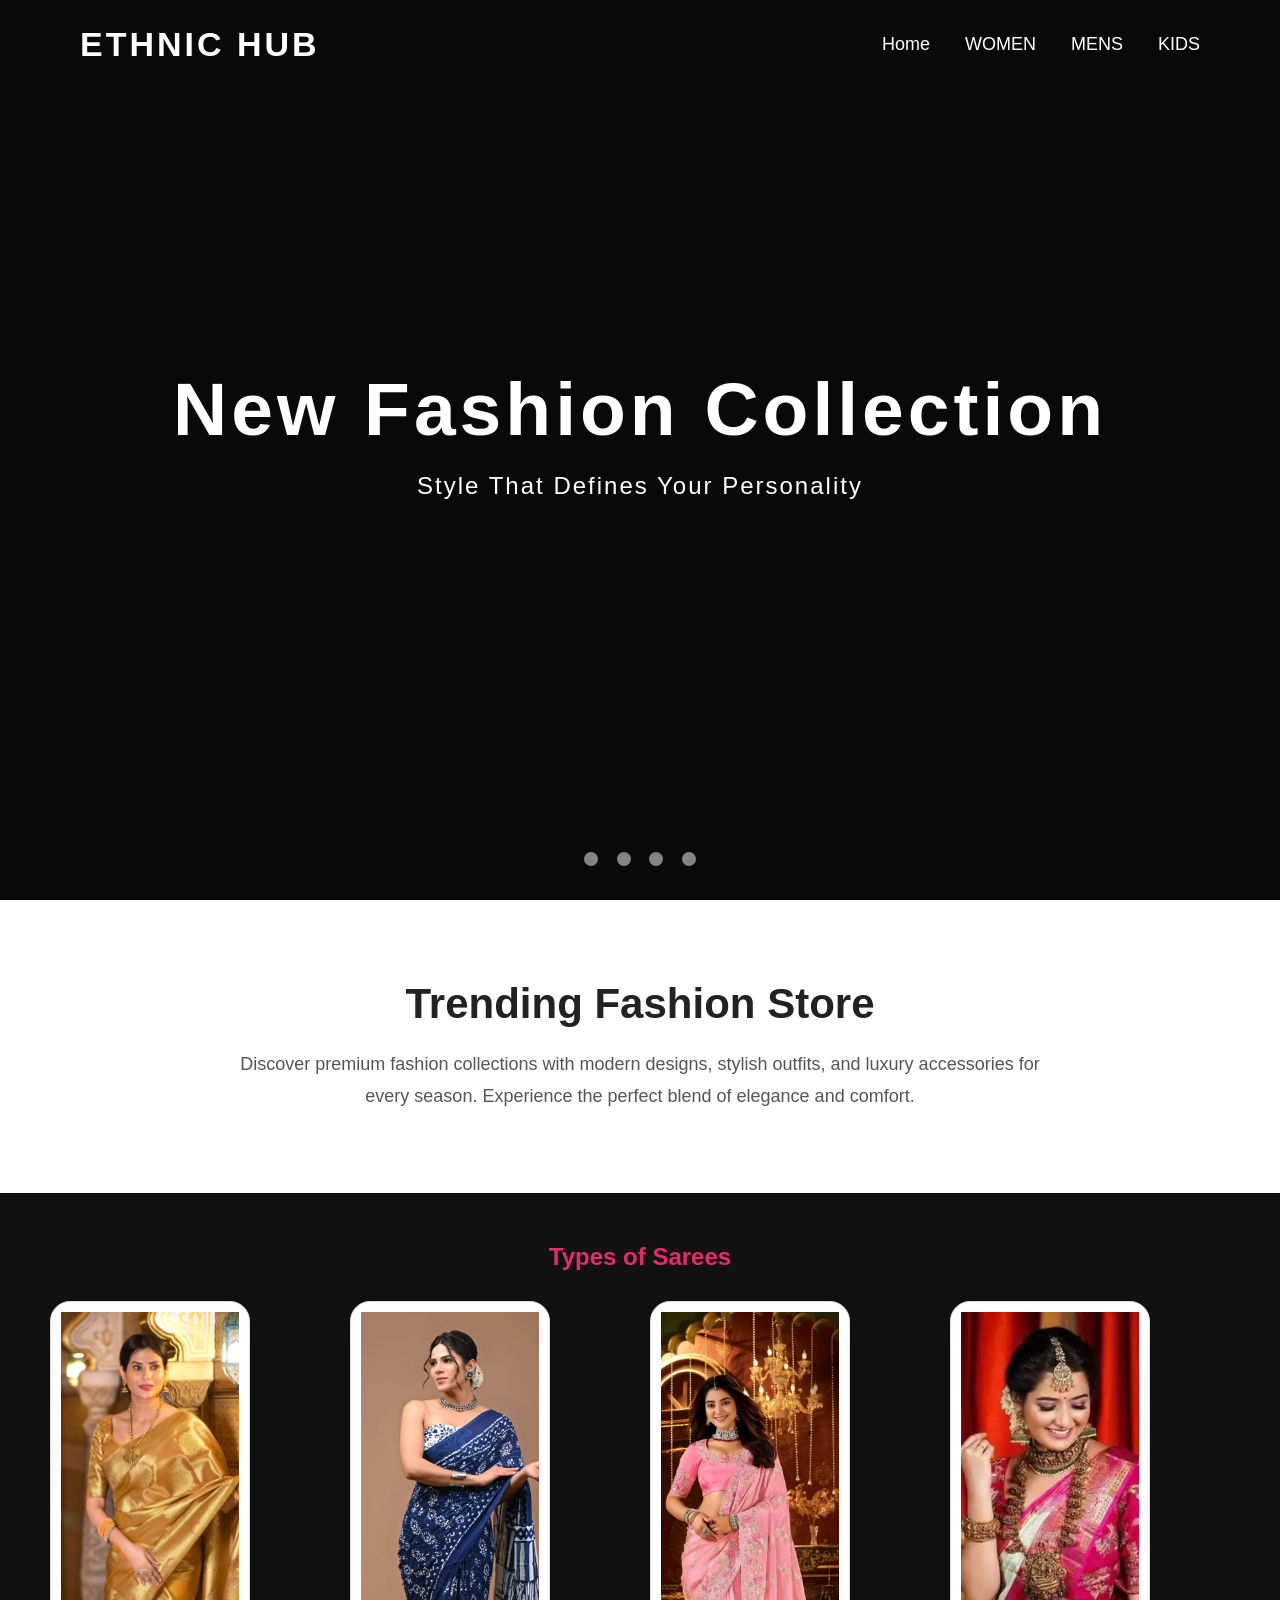
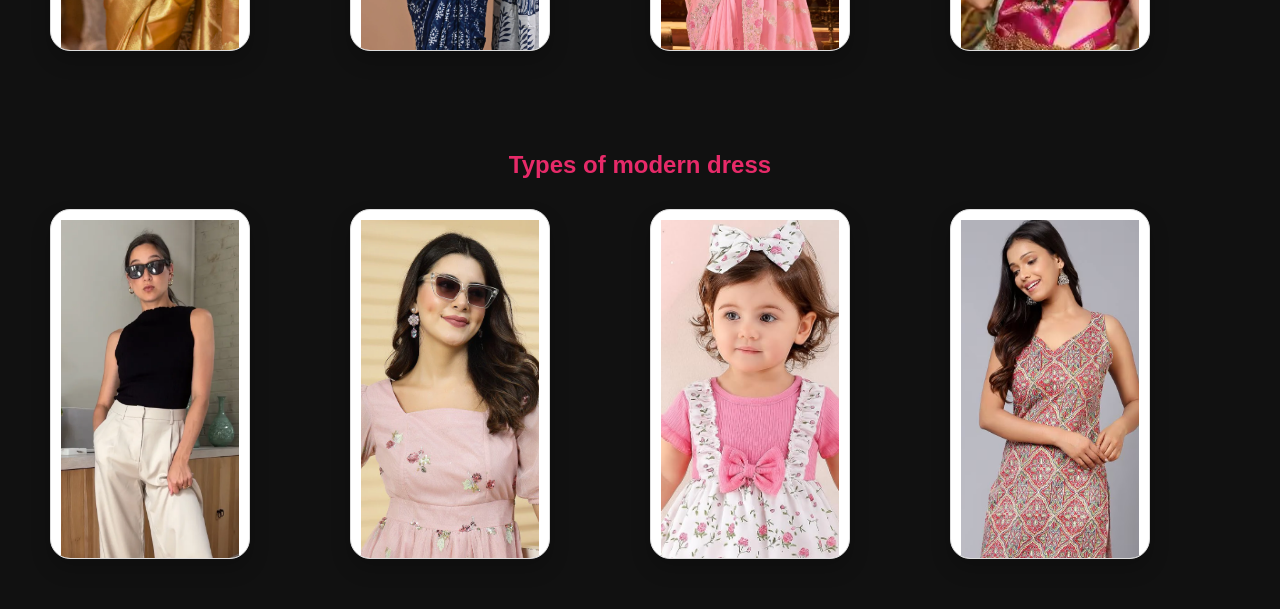
==== index.html @ f882a58b "Add files via upload" ====
<!DOCTYPE html>
<html lang="en">
<head>
<meta charset="UTF-8">
<meta name="viewport" content="width=device-width, initial-scale=1.0">
<title>Saree Store</title>
<link rel="stylesheet" href="project.css">



<style>

*{
    margin:0;
    padding:0;
    box-sizing:border-box;
    font-family:Arial, sans-serif;
}

body{
    background:#111;
}

/* =========================
   HEADER SLIDESHOW
========================= */

header{
    position:relative;
    width:100%;
    height:100vh;
    overflow:hidden;
}

/* SLIDES */

.slide{
    position:absolute;
    width:100%;
    height:100%;
    background-size:cover;
    background-position:center;
    opacity:0;
    animation:slider 20s infinite;
}

/* FASHION IMAGES */

.slide1{
    background-image:url('https://images.unsplash.com/photo-1441986300917-64674bd600d8?q=80&w=1600&auto=format&fit=crop');
    animation-delay:0s;
}

.slide2{
    background-image:url('https://images.unsplash.com/photo-1483985988355-763728e1935b?q=80&w=1600&auto=format&fit=crop');
    animation-delay:5s;
}

.slide3{
    background-image:url('https://images.unsplash.com/photo-1523381210434-271e8be1f52b?q=80&w=1600&auto=format&fit=crop');
    animation-delay:10s;
}

.slide4{
    background-image:url('https://images.unsplash.com/photo-1445205170230-053b83016050?q=80&w=1600&auto=format&fit=crop');
    animation-delay:15s;
}

/* SLIDE ANIMATION */

@keyframes slider{

    0%{
        opacity:0;
        transform:scale(1);
    }

    5%{
        opacity:1;
    }

    25%{
        opacity:1;
        transform:scale(1.08);
    }

    30%{
        opacity:0;
    }

    100%{
        opacity:0;
    }
}

/* DARK OVERLAY */

.overlay{
    position:absolute;
    width:100%;
    height:100%;
    background:rgba(0,0,0,0.45);
    z-index:1;
}

/* NAVBAR */

.navbar{
    position:absolute;
    top:0;
    width:100%;
    padding:25px 80px;
    display:flex;
    justify-content:space-between;
    align-items:center;
    z-index:3;
}

.logo{
    color:#fff;
    font-size:34px;
    font-weight:bold;
    letter-spacing:3px;
}

.nav-links{
    display:flex;
    gap:35px;
}

.nav-links a{
    color:white;
    text-decoration:none;
    font-size:18px;
    transition:.3s;
}

.nav-links a:hover{
    color:#ffb703;
}

/* HERO CONTENT */

.hero{
    position:absolute;
    top:50%;
    left:50%;
    transform:translate(-50%,-50%);
    text-align:center;
    color:white;
    z-index:3;
    width:90%;
}

.hero h1{
    font-size:75px;
    margin-bottom:20px;
    letter-spacing:4px;
    animation:fadeUp 2s ease;
}

.hero p{
    font-size:24px;
    margin-bottom:35px;
    letter-spacing:2px;
    animation:fadeUp 3s ease;
}

.hero button{
    padding:16px 42px;
    border:none;
    border-radius:40px;
    background:#ffb703;
    color:#111;
    font-size:18px;
    cursor:pointer;
    transition:.4s;
}

.hero button:hover{
    background:white;
    transform:scale(1.05);
}

/* TEXT ANIMATION */

@keyframes fadeUp{

    from{
        opacity:0;
        transform:translateY(40px);
    }

    to{
        opacity:1;
        transform:translateY(0);
    }
}

/* DOTS */

.dots{
    position:absolute;
    bottom:30px;
    width:100%;
    text-align:center;
    z-index:4;
}

.dot{
    display:inline-block;
    width:14px;
    height:14px;
    margin:0 7px;
    border-radius:50%;
    background:white;
    opacity:.5;
    animation:dotAnim 20s infinite;
}

.dot:nth-child(1){ animation-delay:0s; }
.dot:nth-child(2){ animation-delay:5s; }
.dot:nth-child(3){ animation-delay:10s; }
.dot:nth-child(4){ animation-delay:15s; }

@keyframes dotAnim{

    0%{
        opacity:.5;
        transform:scale(1);
    }

    5%{
        opacity:1;
        transform:scale(1.5);
        background:#ffb703;
    }

    25%{
        opacity:1;
    }

    30%{
        opacity:.5;
        transform:scale(1);
        background:white;
    }

    100%{
        opacity:.5;
    }
}

/* OPTIONAL CONTENT SECTION */

.section{
    padding:80px 10%;
    background:white;
    text-align:center;
}

.section h2{
    font-size:42px;
    margin-bottom:20px;
    color:#222;
}

.section p{
    font-size:18px;
    color:#555;
    max-width:800px;
    margin:auto;
    line-height:1.8;
}

</style>

</head>





<!-- <body> -->

<!-- 
<header>
    <div class="logo">ETHNIC HUB</div>

    <nav>
        <ul>
            <li><a href="project.html">HOME</a></li>
            <li><a href="WOMEN.HTML">WOMEN</a></li>
            <li><a href="men.html">MEN</a></li>
            <li><a href="KIDS.HTML">KIDS</a></li>
        </ul>
    </nav>
     -->
    <!-- <div class="menu">
        <span></span><BUtton>MY ACCOUNT</BUtton>
        <span></span><BUTTOn>CART</BUTTOn>
    </div> -->
<!-- </header> -->

<!-- Hero Section
<section class="hero">

    <div class="hero-text">
        <h1>Designer Sarees<br>To Enhance Your Look</h1>
    </div>
    <div class="hero-image">
    </div>
   </section> -->
   









   <body>

<!-- HEADER -->
<header>

    <!-- SLIDES -->
    <div class="slide slide1"></div>
    <div class="slide slide2"></div>
    <div class="slide slide3"></div>
    <div class="slide slide4"></div>

    <!-- OVERLAY -->
    <div class="overlay"></div>

    <!-- NAVBAR -->
    <div class="navbar">
        <div class="logo">ETHNIC HUB</div>

        <div class="nav-links">
            <a href="project.html">Home</a>
            <a href="WOMEN.HTML">WOMEN</a>
            <a href="mens.html">MENS</a>
            <a href="KIDS.HTML">KIDS</a>
            
        </div>
    </div>

    <!-- HERO -->
    <div class="hero">
        <h1>New Fashion Collection</h1>
        <p>Style That Defines Your Personality</p>
        
    </div>

    <!-- DOTS -->
    <div class="dots">
        <span class="dot"></span>
        <span class="dot"></span>
        <span class="dot"></span>
        <span class="dot"></span>
    </div>

</header>

<!-- OPTIONAL SECTION -->

<section class="section">
    <h2>Trending Fashion Store</h2>

    <p>
        Discover premium fashion collections with modern designs,
        stylish outfits, and luxury accessories for every season.
        Experience the perfect blend of elegance and comfort.
    </p>
</section>


<!-- Saree Types -->
<section class="types">
<h2>Types of Sarees</h2>
<div class="saree-grid">

<div class="card">
<img src="silk.webp">
<p>silk saree</p>
</div>

<div class="card">
<img src="cottan.webp">
<p>Cotton Saree</p>
</div>

<div class="card">
<img src="design.webp">
<p>Designer Saree</p>
</div>

<div class="card">
<img src="wedd.webp">
<p>Wedding Saree</p>
</div>



</section>

<!-- modern Types -->
<section class="types">

<h2>Types of modern dress</h2>

<div class="saree-grid">

<div class="card">
<img src="mode1.webp">
<p>jeans and top</p>
</div>

<div class="card">
<img src="short.webp">
<p>short frock</p>
</div>

<div class="card">
<img src="kut.jpg">
<p>fashion wear</p>
</div>

<div class="card">
<img src="halfff.avif">
<p>half kurti</p>
</div>


</body>
</html>
---- project.css ----
margin:0;
padding:0;
box-sizing:border-box;
font-family:Arial;
}

/* Header */

header{
display:flex;
justify-content:space-between;
align-items:center;
padding:15px 40px;
background:#f0dfdf;
}

/* .logo{
font-weight:bold;
color:#b3003b;
font-size:20px;
}

nav ul{
display:flex;
list-style:none;
}

nav ul li{
margin:0 15px;
}

nav ul li a{
text-decoration:none;
color:#3d393c;
}

.menu span{
margin-left:15px;
cursor:pointer;
} */

/* Hero Section */

/* .hero{
display:flex;
align-items:center;
justify-content:space-between;
padding:150px;
background:#f5eded;
}

.hero-text h1{
font-size:20px;
color:#f02a2a;
}

.hero-image img{
width:300px;
}  */

/* Saree Types */

.types{
text-align:center;
padding:50px;
}

.types h2{
margin-bottom:30px;
color:#e72a69;
}

.saree-grid{
display:grid;
grid-template-columns:repeat(4,1fr);
gap:20px;
color: #fc095a;
}

.card{
border:1px solid #ddd;
padding:10px;
background:#fff;
}

.card img{
width:100%;
height:400px;
object-fit:cover;
}

.card p{
margin-top:10px;
font-weight:bold;
text-align: center;
}
/* .hero{
    background-image: url(bridal.webp);
    background-size: cover;
} */

.card img{
width:100%;
height:500px;
object-fit:cover;
}

.card{
  width: 200px;
  height: 350px;
  overflow: hidden;
  border-radius: 20px;
  box-shadow: 0 10px 20px rgba(0,0,0,0.2);
  cursor: pointer;
}

.image-box{
  width: 100%;
  height: 100%;
  overflow: hidden;
}

.image-box img{
  width: 100%;
  height: 100%;
  object-fit: cover;

  /* Smooth animation */
  transition: transform 0.5s ease;
}

/* Move image when hover */
.card:hover img{
  transform: scale(1.1) translateY(-10px);
}
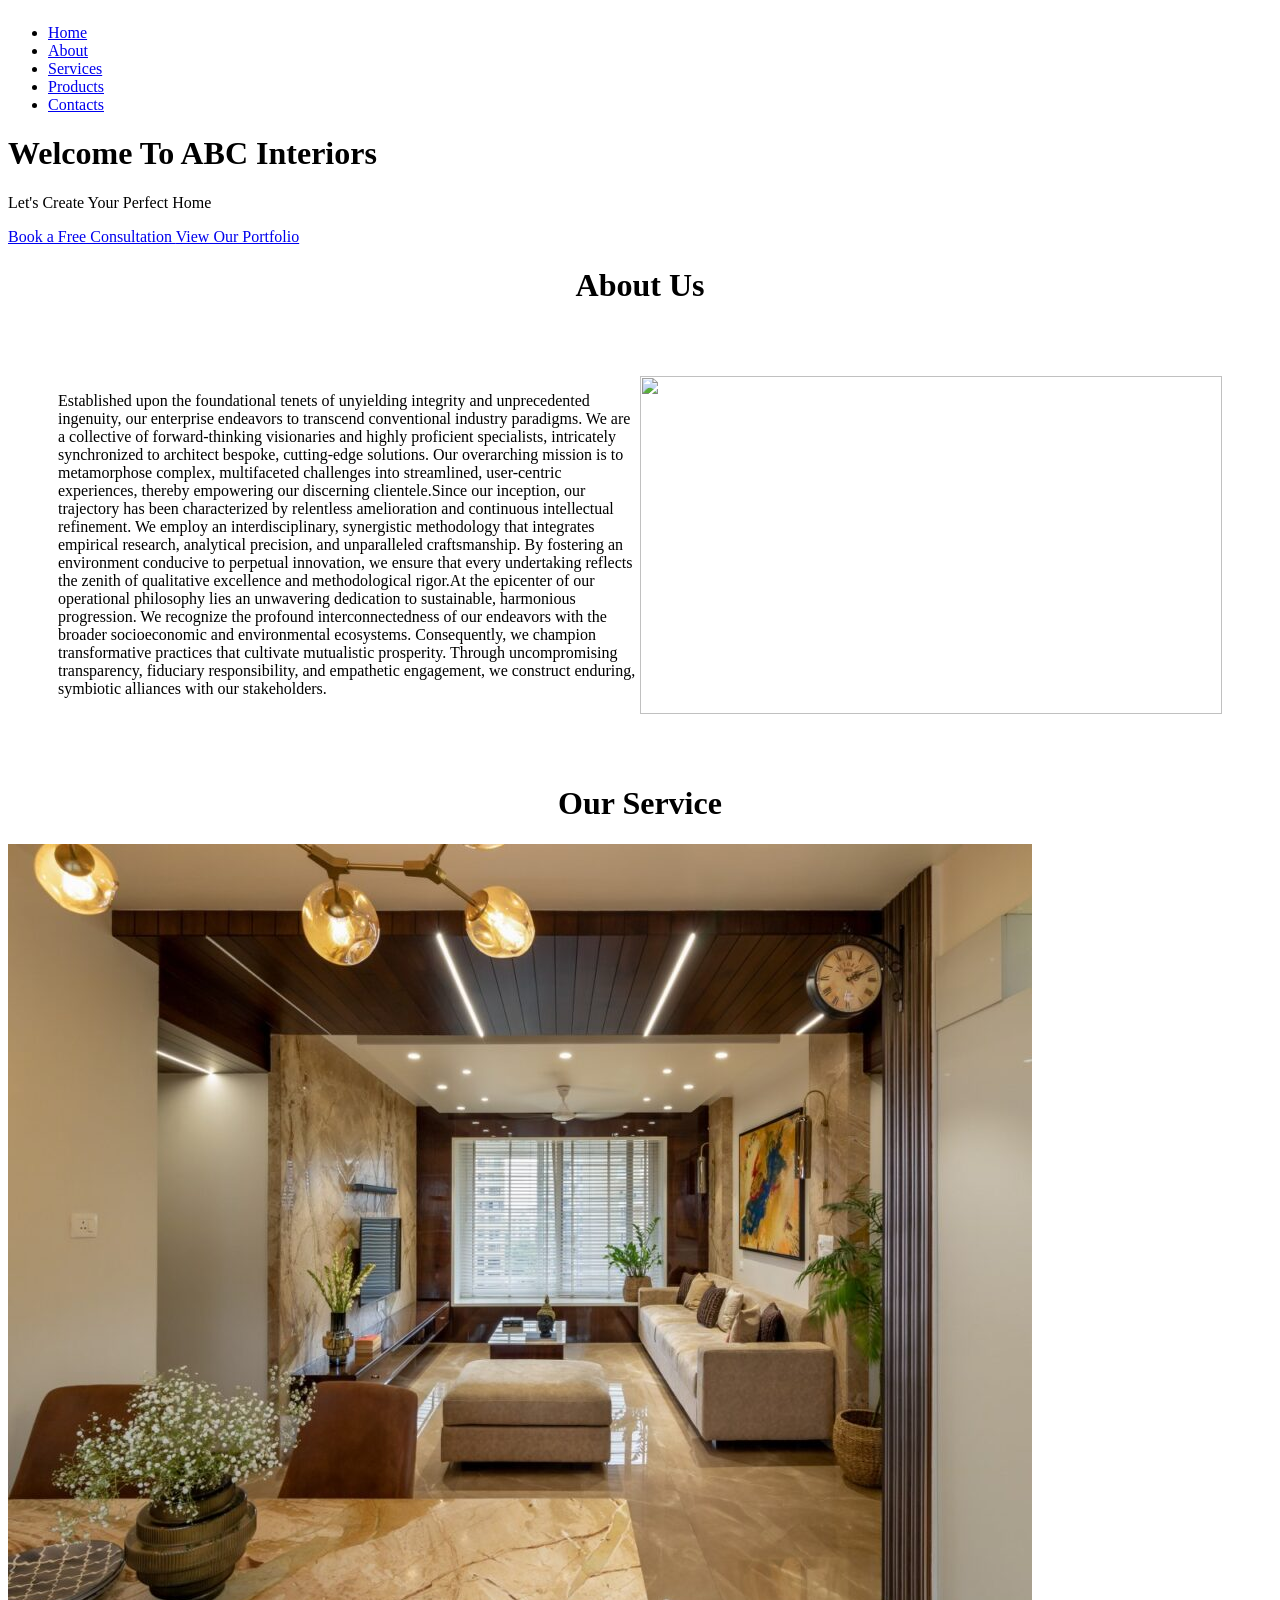
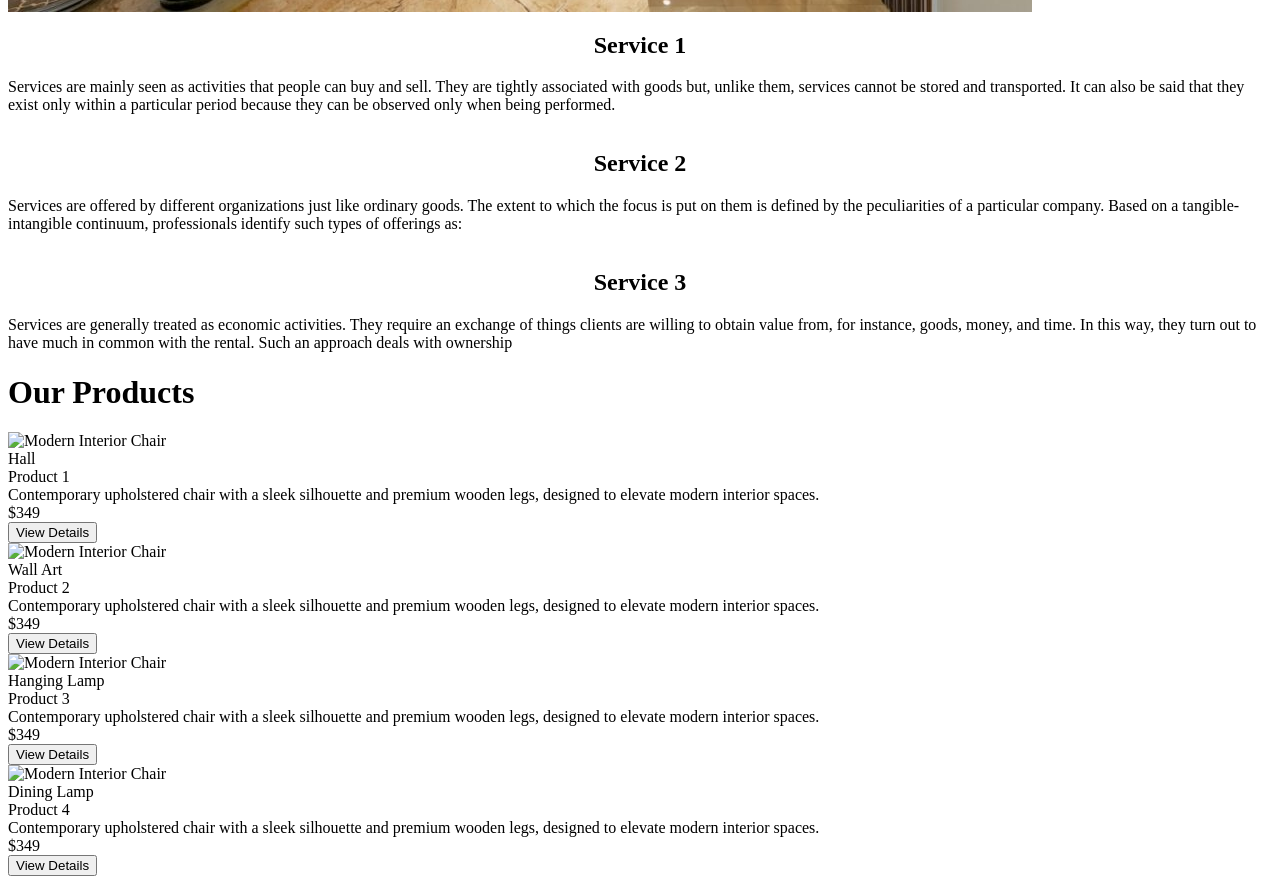
==== commit 2943a56a: "Add files via upload" ====
--- a/index.html
+++ b/index.html
@@ -1,439 +1,154 @@
-<!DOCTYPE html>
-<html lang="en">
-<head>
-<meta charset="UTF-8">
-<meta name="viewport" content="width=device-width, initial-scale=1.0">
-<title>Saree Store</title>
-<link rel="stylesheet" href="project.css">
+<html>
+    <head></head>
+    <link rel="stylesheet" href="STYLE.CSS">
+    <body>
+        <header>
+            <div class="logo- box">
+                <img src="blank.png" alt="" id="logo-image">
+        </div>
+        <div class="links-box">
+            <ul>
+                <li><a href="div.html">Home</a></li>
+                <li><a href="about.html">About</a></li>
+                <li><a href="service.html">Services</a></li>
+                <li><a href="product.html">Products</a></li>
+                <li><a href="contact.html">Contacts</a></li>
+            </ul>
+     </div>
+    </header>
+  <div id="hero">
+    <h1>Welcome To ABC Interiors</h1>
+    <p>Let's Create Your Perfect Home</p>
+    <div class="cta-container">
+  <a href="#consultation" class=" cta-btn primary">
+    Book a Free Consultation
+  </a>
 
-
-
-<style>
-
-*{
-    margin:0;
-    padding:0;
-    box-sizing:border-box;
-    font-family:Arial, sans-serif;
-}
-
-body{
-    background:#111;
-}
-
-/* =========================
-   HEADER SLIDESHOW
-========================= */
-
-header{
-    position:relative;
-    width:100%;
-    height:100vh;
-    overflow:hidden;
-}
-
-/* SLIDES */
-
-.slide{
-    position:absolute;
-    width:100%;
-    height:100%;
-    background-size:cover;
-    background-position:center;
-    opacity:0;
-    animation:slider 20s infinite;
-}
-
-/* FASHION IMAGES */
-
-.slide1{
-    background-image:url('https://images.unsplash.com/photo-1441986300917-64674bd600d8?q=80&w=1600&auto=format&fit=crop');
-    animation-delay:0s;
-}
-
-.slide2{
-    background-image:url('https://images.unsplash.com/photo-1483985988355-763728e1935b?q=80&w=1600&auto=format&fit=crop');
-    animation-delay:5s;
-}
-
-.slide3{
-    background-image:url('https://images.unsplash.com/photo-1523381210434-271e8be1f52b?q=80&w=1600&auto=format&fit=crop');
-    animation-delay:10s;
-}
-
-.slide4{
-    background-image:url('https://images.unsplash.com/photo-1445205170230-053b83016050?q=80&w=1600&auto=format&fit=crop');
-    animation-delay:15s;
-}
-
-/* SLIDE ANIMATION */
-
-@keyframes slider{
-
-    0%{
-        opacity:0;
-        transform:scale(1);
-    }
-
-    5%{
-        opacity:1;
-    }
-
-    25%{
-        opacity:1;
-        transform:scale(1.08);
-    }
-
-    30%{
-        opacity:0;
-    }
-
-    100%{
-        opacity:0;
-    }
-}
-
-/* DARK OVERLAY */
-
-.overlay{
-    position:absolute;
-    width:100%;
-    height:100%;
-    background:rgba(0,0,0,0.45);
-    z-index:1;
-}
-
-/* NAVBAR */
-
-.navbar{
-    position:absolute;
-    top:0;
-    width:100%;
-    padding:25px 80px;
-    display:flex;
-    justify-content:space-between;
-    align-items:center;
-    z-index:3;
-}
-
-.logo{
-    color:#fff;
-    font-size:34px;
-    font-weight:bold;
-    letter-spacing:3px;
-}
-
-.nav-links{
-    display:flex;
-    gap:35px;
-}
-
-.nav-links a{
-    color:white;
-    text-decoration:none;
-    font-size:18px;
-    transition:.3s;
-}
-
-.nav-links a:hover{
-    color:#ffb703;
-}
-
-/* HERO CONTENT */
-
-.hero{
-    position:absolute;
-    top:50%;
-    left:50%;
-    transform:translate(-50%,-50%);
-    text-align:center;
-    color:white;
-    z-index:3;
-    width:90%;
-}
-
-.hero h1{
-    font-size:75px;
-    margin-bottom:20px;
-    letter-spacing:4px;
-    animation:fadeUp 2s ease;
-}
-
-.hero p{
-    font-size:24px;
-    margin-bottom:35px;
-    letter-spacing:2px;
-    animation:fadeUp 3s ease;
-}
-
-.hero button{
-    padding:16px 42px;
-    border:none;
-    border-radius:40px;
-    background:#ffb703;
-    color:#111;
-    font-size:18px;
-    cursor:pointer;
-    transition:.4s;
-}
-
-.hero button:hover{
-    background:white;
-    transform:scale(1.05);
-}
-
-/* TEXT ANIMATION */
-
-@keyframes fadeUp{
-
-    from{
-        opacity:0;
-        transform:translateY(40px);
-    }
-
-    to{
-        opacity:1;
-        transform:translateY(0);
-    }
-}
-
-/* DOTS */
-
-.dots{
-    position:absolute;
-    bottom:30px;
-    width:100%;
-    text-align:center;
-    z-index:4;
-}
-
-.dot{
-    display:inline-block;
-    width:14px;
-    height:14px;
-    margin:0 7px;
-    border-radius:50%;
-    background:white;
-    opacity:.5;
-    animation:dotAnim 20s infinite;
-}
-
-.dot:nth-child(1){ animation-delay:0s; }
-.dot:nth-child(2){ animation-delay:5s; }
-.dot:nth-child(3){ animation-delay:10s; }
-.dot:nth-child(4){ animation-delay:15s; }
-
-@keyframes dotAnim{
-
-    0%{
-        opacity:.5;
-        transform:scale(1);
-    }
-
-    5%{
-        opacity:1;
-        transform:scale(1.5);
-        background:#ffb703;
-    }
-
-    25%{
-        opacity:1;
-    }
-
-    30%{
-        opacity:.5;
-        transform:scale(1);
-        background:white;
-    }
-
-    100%{
-        opacity:.5;
-    }
-}
-
-/* OPTIONAL CONTENT SECTION */
-
-.section{
-    padding:80px 10%;
-    background:white;
-    text-align:center;
-}
-
-.section h2{
-    font-size:42px;
-    margin-bottom:20px;
-    color:#222;
-}
-
-.section p{
-    font-size:18px;
-    color:#555;
-    max-width:800px;
-    margin:auto;
-    line-height:1.8;
-}
-
-</style>
-
-</head>
-
-
-
-
-
-<!-- <body> -->
-
-<!-- 
-<header>
-    <div class="logo">ETHNIC HUB</div>
-
-    <nav>
-        <ul>
-            <li><a href="project.html">HOME</a></li>
-            <li><a href="WOMEN.HTML">WOMEN</a></li>
-            <li><a href="men.html">MEN</a></li>
-            <li><a href="KIDS.HTML">KIDS</a></li>
-        </ul>
-    </nav>
-     -->
-    <!-- <div class="menu">
-        <span></span><BUtton>MY ACCOUNT</BUtton>
-        <span></span><BUTTOn>CART</BUTTOn>
-    </div> -->
-<!-- </header> -->
-
-<!-- Hero Section
-<section class="hero">
-
-    <div class="hero-text">
-        <h1>Designer Sarees<br>To Enhance Your Look</h1>
-    </div>
-    <div class="hero-image">
-    </div>
-   </section> -->
-   
-
-
-
-
-
-
-
-
-
-   <body>
-
-<!-- HEADER -->
-<header>
-
-    <!-- SLIDES -->
-    <div class="slide slide1"></div>
-    <div class="slide slide2"></div>
-    <div class="slide slide3"></div>
-    <div class="slide slide4"></div>
-
-    <!-- OVERLAY -->
-    <div class="overlay"></div>
-
-    <!-- NAVBAR -->
-    <div class="navbar">
-        <div class="logo">ETHNIC HUB</div>
-
-        <div class="nav-links">
-            <a href="project.html">Home</a>
-            <a href="WOMEN.HTML">WOMEN</a>
-            <a href="mens.html">MENS</a>
-            <a href="KIDS.HTML">KIDS</a>
-            
-        </div>
-    </div>
-
-    <!-- HERO -->
-    <div class="hero">
-        <h1>New Fashion Collection</h1>
-        <p>Style That Defines Your Personality</p>
-        
-    </div>
-
-    <!-- DOTS -->
-    <div class="dots">
-        <span class="dot"></span>
-        <span class="dot"></span>
-        <span class="dot"></span>
-        <span class="dot"></span>
-    </div>
-
-</header>
-
-<!-- OPTIONAL SECTION -->
-
-<section class="section">
-    <h2>Trending Fashion Store</h2>
-
-    <p>
-        Discover premium fashion collections with modern designs,
-        stylish outfits, and luxury accessories for every season.
-        Experience the perfect blend of elegance and comfort.
-    </p>
-</section>
-
-
-<!-- Saree Types -->
-<section class="types">
-<h2>Types of Sarees</h2>
-<div class="saree-grid">
-
-<div class="card">
-<img src="silk.webp">
-<p>silk saree</p>
+  <a href="#portfolio" class="cta-btn secondary">
+    View Our Portfolio
+  </a>
 </div>
 
-<div class="card">
-<img src="cottan.webp">
-<p>Cotton Saree</p>
 </div>
+<div>
+    <h1 style="text-align: center;">About Us</h1>
+</div>
+<div style="display: flex;padding: 50px;">
+    <div style="width:50%;">
+        <p> Established upon the foundational tenets of unyielding integrity and unprecedented ingenuity, our enterprise
+           endeavors to transcend conventional industry paradigms. We are a collective of forward-thinking visionaries and 
+           highly proficient specialists, intricately synchronized to architect bespoke, cutting-edge solutions. Our overarching mission is to metamorphose complex, 
+          multifaceted challenges into streamlined, user-centric experiences, thereby empowering our discerning clientele.Since our inception, our trajectory has been characterized by relentless amelioration and continuous intellectual refinement. We employ an interdisciplinary, synergistic methodology that integrates empirical research, analytical precision, and unparalleled craftsmanship. By fostering an environment conducive to perpetual innovation, 
+          we ensure that every undertaking reflects the zenith of qualitative excellence and methodological rigor.At the epicenter of our operational philosophy lies an unwavering dedication to sustainable, harmonious progression. We recognize the profound interconnectedness of our endeavors with the broader socioeconomic and environmental ecosystems. Consequently, we champion transformative practices that cultivate mutualistic prosperity. Through uncompromising transparency, fiduciary responsibility, and empathetic engagement, we construct enduring, symbiotic alliances with our stakeholders.
 
-<div class="card">
-<img src="design.webp">
-<p>Designer Saree</p>
-</div>
+            </p>
+    </div>
+    <div style="width: 50%">
+    <img src="home.jpg" style="width: 100%">
+    
+    </div>
+    </div>
+    <div>
+    <h1 style="text-align: center;">Our Service</h1>
+    </div>
+    <div id="services-box">
+    <div class="service-box">
+    <img src="int 1.jpg" alt="" class="service-image">
+    <h2 style="text-align: center;">Service 1</h2>
+    <p>Services are mainly seen as activities that people can buy and sell. They are tightly associated with goods but, unlike them, services cannot be stored and transported. It can also be said that
+       they exist only within a particular period because they can be observed only when being performed.</p>
+     
+   </div>
+   <div class="service-box">
+   <img src="IN 2.jpg" alt="" class="service-image">
+   <h2 style="text-align: center;">Service 2</h2>
+   <p> Services are offered by different organizations just like ordinary goods. The extent to which the focus is put on them is defined by the peculiarities of a particular company.
+     Based on a tangible-intangible continuum, professionals identify such types of offerings as:</p>
+     
+    </div>
+    <div class="service-box">
+    <img src="inte.jpg" alt="" class="service-image">
+    <h2 style="text-align: center;">Service 3</h2>
+    
+    <p>Services are generally treated as economic activities. They require an exchange of things clients are willing to obtain value from, for instance, goods, money, and time. In this way, they turn out to have much in common with the rental.
+       Such an approach deals with ownership </p>
+         
+    </div>
+   </div>
+   <div>
 
-<div class="card">
-<img src="wedd.webp">
-<p>Wedding Saree</p>
-</div>
-
-
-
-</section>
-
-<!-- modern Types -->
-<section class="types">
-
-<h2>Types of modern dress</h2>
-
-<div class="saree-grid">
-
-<div class="card">
-<img src="mode1.webp">
-<p>jeans and top</p>
-</div>
-
-<div class="card">
-<img src="short.webp">
-<p>short frock</p>
-</div>
-
-<div class="card">
-<img src="kut.jpg">
-<p>fashion wear</p>
-</div>
-
-<div class="card">
-<img src="halfff.avif">
-<p>half kurti</p>
-</div>
-
-
-</body>
-</html>+    <h1 class="sec-title">Our Products</h1>
+    </div>
+    <div id="products-box">
+    <div class="product-box">
+    <div class="card">
+    <img src="living-room-.jpg" alt="Modern Interior Chair">
+    <div class="card-content">
+    <span class="category">Hall</span>
+    <div class="title">Product 1</div>
+    <div class="description">
+            Contemporary upholstered chair with a sleek silhouette and premium wooden legs,
+            designed to elevate modern interior spaces.
+    </div>
+    <div class="footer">
+    <div class="price">$349</div>
+    <button class="btn">View Details</button>
+    </div>
+    </div>
+    </div>
+    </div>
+    <div class="product-box">
+    <div class="card">
+    <img src="wall.webp" alt="Modern Interior Chair">
+    <div class="card-content">
+    <span class="category">Wall Art</span>
+    <div class="title">Product 2</div>
+    <div class="description">
+                Contemporary upholstered chair with a sleek silhouette and premium wooden legs,
+                designed to elevate modern interior spaces.
+   </div>
+   <div class="footer">
+   <div class="price">$349</div>
+   <button class="btn">View Details</button>
+   </div>
+   </div>
+   </div>
+   </div>
+   <div class="product-box">
+   <div class="card">
+   <img src="light.webp" alt="Modern Interior Chair">
+   <div class="card-content">
+   <span class="category">Hanging Lamp</span>
+   <div class="title">Product 3</div>
+   <div class="description">
+                    Contemporary upholstered chair with a sleek silhouette and premium wooden legs,
+                    designed to elevate modern interior spaces.
+    </div>
+    <div class="footer">
+    <div class="price">$349</div>
+    <button class="btn">View Details</button>
+    </div>
+    </div>
+    </div>
+    </div>
+    <div class="product-box">
+    <div class="card">
+    <img src="daining.jpg" alt="Modern Interior Chair">
+    <div class="card-content">
+    <span class="category">Dining Lamp</span>
+    <div class="title">Product 4</div>
+    <div class="description">
+                        Contemporary upholstered chair with a sleek silhouette and premium wooden legs,
+                        designed to elevate modern interior spaces.
+    </div>
+    <div class="footer">
+    <div class="price">$349</div>
+    <button class="btn">View Details</button>
+    </div>
+    </div>
+    </div>
+    </div>
+    </div>
+    </footer>
+    </body>
+    </html>
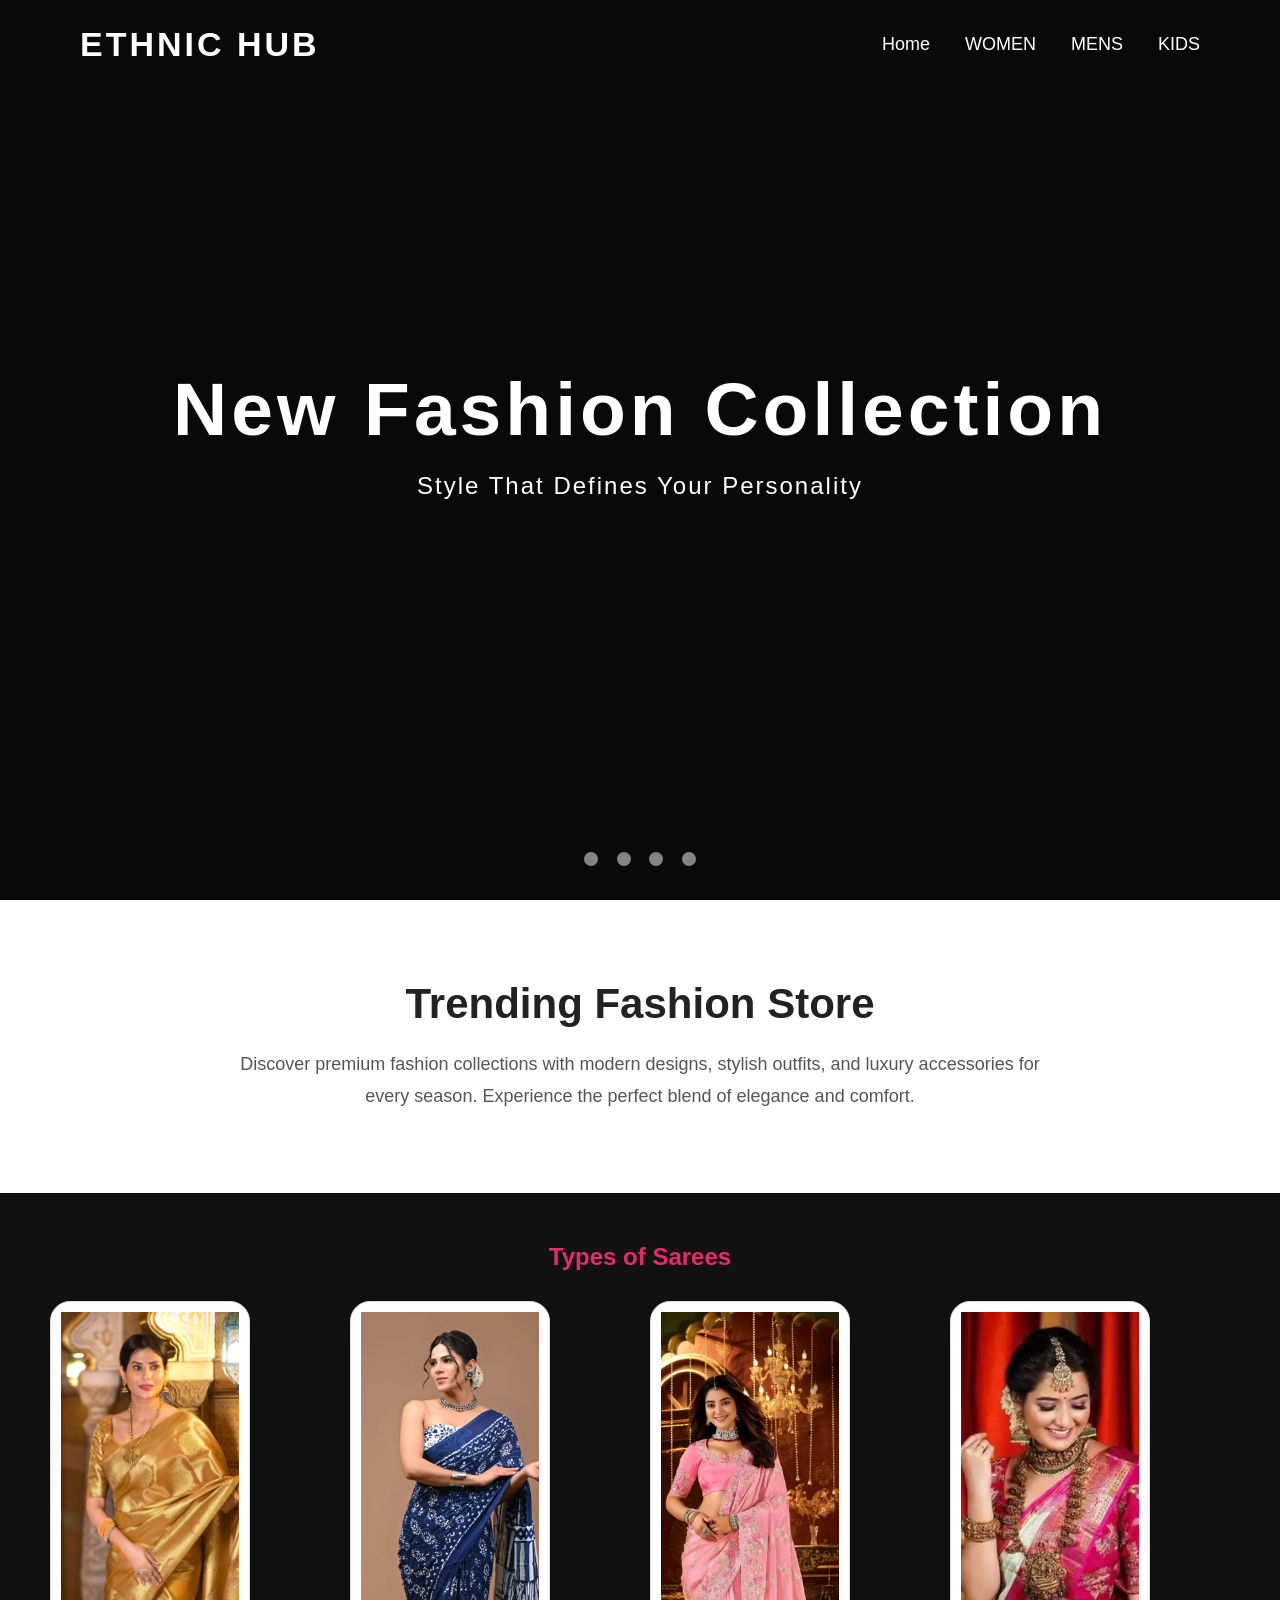
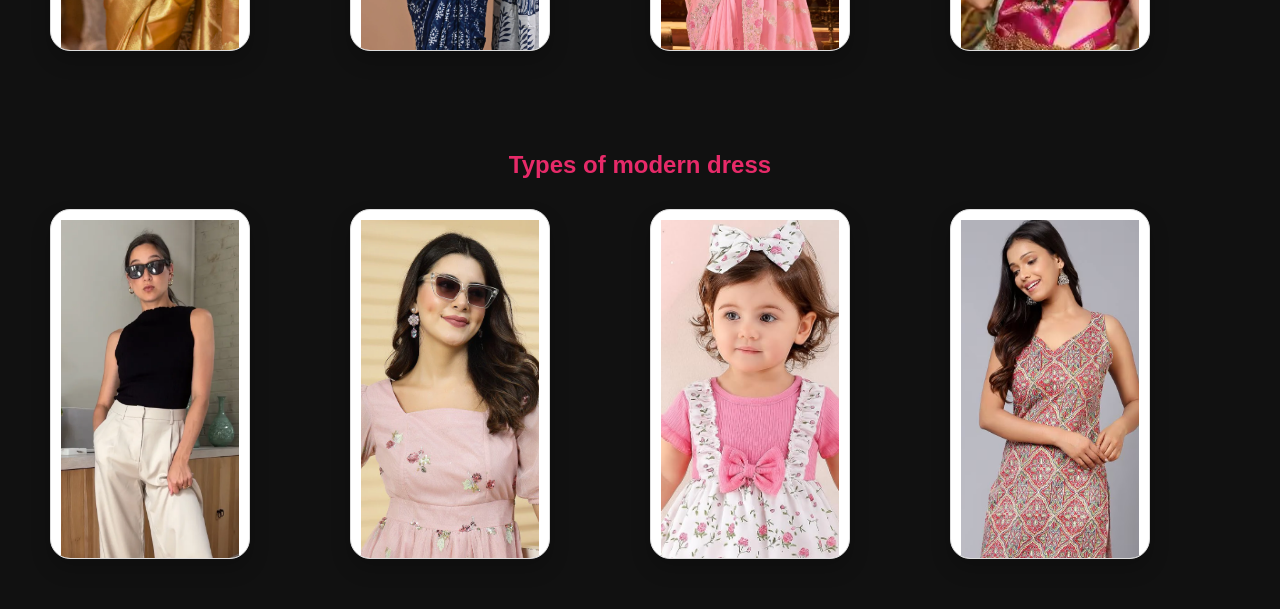
==== commit 99716edc: "Add files via upload" ====
--- a/index.html
+++ b/index.html
@@ -1,154 +1,439 @@
-<html>
-    <head></head>
-    <link rel="stylesheet" href="STYLE.CSS">
-    <body>
-        <header>
-            <div class="logo- box">
-                <img src="blank.png" alt="" id="logo-image">
+<!DOCTYPE html>
+<html lang="en">
+<head>
+<meta charset="UTF-8">
+<meta name="viewport" content="width=device-width, initial-scale=1.0">
+<title>Saree Store</title>
+<link rel="stylesheet" href="project.css">
+
+
+
+<style>
+
+*{
+    margin:0;
+    padding:0;
+    box-sizing:border-box;
+    font-family:Arial, sans-serif;
+}
+
+body{
+    background:#111;
+}
+
+/* =========================
+   HEADER SLIDESHOW
+========================= */
+
+header{
+    position:relative;
+    width:100%;
+    height:100vh;
+    overflow:hidden;
+}
+
+/* SLIDES */
+
+.slide{
+    position:absolute;
+    width:100%;
+    height:100%;
+    background-size:cover;
+    background-position:center;
+    opacity:0;
+    animation:slider 20s infinite;
+}
+
+/* FASHION IMAGES */
+
+.slide1{
+    background-image:url('https://images.unsplash.com/photo-1441986300917-64674bd600d8?q=80&w=1600&auto=format&fit=crop');
+    animation-delay:0s;
+}
+
+.slide2{
+    background-image:url('https://images.unsplash.com/photo-1483985988355-763728e1935b?q=80&w=1600&auto=format&fit=crop');
+    animation-delay:5s;
+}
+
+.slide3{
+    background-image:url('https://images.unsplash.com/photo-1523381210434-271e8be1f52b?q=80&w=1600&auto=format&fit=crop');
+    animation-delay:10s;
+}
+
+.slide4{
+    background-image:url('https://images.unsplash.com/photo-1445205170230-053b83016050?q=80&w=1600&auto=format&fit=crop');
+    animation-delay:15s;
+}
+
+/* SLIDE ANIMATION */
+
+@keyframes slider{
+
+    0%{
+        opacity:0;
+        transform:scale(1);
+    }
+
+    5%{
+        opacity:1;
+    }
+
+    25%{
+        opacity:1;
+        transform:scale(1.08);
+    }
+
+    30%{
+        opacity:0;
+    }
+
+    100%{
+        opacity:0;
+    }
+}
+
+/* DARK OVERLAY */
+
+.overlay{
+    position:absolute;
+    width:100%;
+    height:100%;
+    background:rgba(0,0,0,0.45);
+    z-index:1;
+}
+
+/* NAVBAR */
+
+.navbar{
+    position:absolute;
+    top:0;
+    width:100%;
+    padding:25px 80px;
+    display:flex;
+    justify-content:space-between;
+    align-items:center;
+    z-index:3;
+}
+
+.logo{
+    color:#fff;
+    font-size:34px;
+    font-weight:bold;
+    letter-spacing:3px;
+}
+
+.nav-links{
+    display:flex;
+    gap:35px;
+}
+
+.nav-links a{
+    color:white;
+    text-decoration:none;
+    font-size:18px;
+    transition:.3s;
+}
+
+.nav-links a:hover{
+    color:#ffb703;
+}
+
+/* HERO CONTENT */
+
+.hero{
+    position:absolute;
+    top:50%;
+    left:50%;
+    transform:translate(-50%,-50%);
+    text-align:center;
+    color:white;
+    z-index:3;
+    width:90%;
+}
+
+.hero h1{
+    font-size:75px;
+    margin-bottom:20px;
+    letter-spacing:4px;
+    animation:fadeUp 2s ease;
+}
+
+.hero p{
+    font-size:24px;
+    margin-bottom:35px;
+    letter-spacing:2px;
+    animation:fadeUp 3s ease;
+}
+
+.hero button{
+    padding:16px 42px;
+    border:none;
+    border-radius:40px;
+    background:#ffb703;
+    color:#111;
+    font-size:18px;
+    cursor:pointer;
+    transition:.4s;
+}
+
+.hero button:hover{
+    background:white;
+    transform:scale(1.05);
+}
+
+/* TEXT ANIMATION */
+
+@keyframes fadeUp{
+
+    from{
+        opacity:0;
+        transform:translateY(40px);
+    }
+
+    to{
+        opacity:1;
+        transform:translateY(0);
+    }
+}
+
+/* DOTS */
+
+.dots{
+    position:absolute;
+    bottom:30px;
+    width:100%;
+    text-align:center;
+    z-index:4;
+}
+
+.dot{
+    display:inline-block;
+    width:14px;
+    height:14px;
+    margin:0 7px;
+    border-radius:50%;
+    background:white;
+    opacity:.5;
+    animation:dotAnim 20s infinite;
+}
+
+.dot:nth-child(1){ animation-delay:0s; }
+.dot:nth-child(2){ animation-delay:5s; }
+.dot:nth-child(3){ animation-delay:10s; }
+.dot:nth-child(4){ animation-delay:15s; }
+
+@keyframes dotAnim{
+
+    0%{
+        opacity:.5;
+        transform:scale(1);
+    }
+
+    5%{
+        opacity:1;
+        transform:scale(1.5);
+        background:#ffb703;
+    }
+
+    25%{
+        opacity:1;
+    }
+
+    30%{
+        opacity:.5;
+        transform:scale(1);
+        background:white;
+    }
+
+    100%{
+        opacity:.5;
+    }
+}
+
+/* OPTIONAL CONTENT SECTION */
+
+.section{
+    padding:80px 10%;
+    background:white;
+    text-align:center;
+}
+
+.section h2{
+    font-size:42px;
+    margin-bottom:20px;
+    color:#222;
+}
+
+.section p{
+    font-size:18px;
+    color:#555;
+    max-width:800px;
+    margin:auto;
+    line-height:1.8;
+}
+
+</style>
+
+</head>
+
+
+
+
+
+<!-- <body> -->
+
+<!-- 
+<header>
+    <div class="logo">ETHNIC HUB</div>
+
+    <nav>
+        <ul>
+            <li><a href="project.html">HOME</a></li>
+            <li><a href="WOMEN.HTML">WOMEN</a></li>
+            <li><a href="men.html">MEN</a></li>
+            <li><a href="KIDS.HTML">KIDS</a></li>
+        </ul>
+    </nav>
+     -->
+    <!-- <div class="menu">
+        <span></span><BUtton>MY ACCOUNT</BUtton>
+        <span></span><BUTTOn>CART</BUTTOn>
+    </div> -->
+<!-- </header> -->
+
+<!-- Hero Section
+<section class="hero">
+
+    <div class="hero-text">
+        <h1>Designer Sarees<br>To Enhance Your Look</h1>
+    </div>
+    <div class="hero-image">
+    </div>
+   </section> -->
+   
+
+
+
+
+
+
+
+
+
+   <body>
+
+<!-- HEADER -->
+<header>
+
+    <!-- SLIDES -->
+    <div class="slide slide1"></div>
+    <div class="slide slide2"></div>
+    <div class="slide slide3"></div>
+    <div class="slide slide4"></div>
+
+    <!-- OVERLAY -->
+    <div class="overlay"></div>
+
+    <!-- NAVBAR -->
+    <div class="navbar">
+        <div class="logo">ETHNIC HUB</div>
+
+        <div class="nav-links">
+            <a href="index.html">Home</a>
+            <a href="women.html">WOMEN</a>
+            <a href="mens.html">MENS</a>
+            <a href="kids.html">KIDS</a>
+            
         </div>
-        <div class="links-box">
-            <ul>
-                <li><a href="div.html">Home</a></li>
-                <li><a href="about.html">About</a></li>
-                <li><a href="service.html">Services</a></li>
-                <li><a href="product.html">Products</a></li>
-                <li><a href="contact.html">Contacts</a></li>
-            </ul>
-     </div>
-    </header>
-  <div id="hero">
-    <h1>Welcome To ABC Interiors</h1>
-    <p>Let's Create Your Perfect Home</p>
-    <div class="cta-container">
-  <a href="#consultation" class=" cta-btn primary">
-    Book a Free Consultation
-  </a>
-
-  <a href="#portfolio" class="cta-btn secondary">
-    View Our Portfolio
-  </a>
-</div>
-
-</div>
-<div>
-    <h1 style="text-align: center;">About Us</h1>
-</div>
-<div style="display: flex;padding: 50px;">
-    <div style="width:50%;">
-        <p> Established upon the foundational tenets of unyielding integrity and unprecedented ingenuity, our enterprise
-           endeavors to transcend conventional industry paradigms. We are a collective of forward-thinking visionaries and 
-           highly proficient specialists, intricately synchronized to architect bespoke, cutting-edge solutions. Our overarching mission is to metamorphose complex, 
-          multifaceted challenges into streamlined, user-centric experiences, thereby empowering our discerning clientele.Since our inception, our trajectory has been characterized by relentless amelioration and continuous intellectual refinement. We employ an interdisciplinary, synergistic methodology that integrates empirical research, analytical precision, and unparalleled craftsmanship. By fostering an environment conducive to perpetual innovation, 
-          we ensure that every undertaking reflects the zenith of qualitative excellence and methodological rigor.At the epicenter of our operational philosophy lies an unwavering dedication to sustainable, harmonious progression. We recognize the profound interconnectedness of our endeavors with the broader socioeconomic and environmental ecosystems. Consequently, we champion transformative practices that cultivate mutualistic prosperity. Through uncompromising transparency, fiduciary responsibility, and empathetic engagement, we construct enduring, symbiotic alliances with our stakeholders.
-
-            </p>
     </div>
-    <div style="width: 50%">
-    <img src="home.jpg" style="width: 100%">
-    
+
+    <!-- HERO -->
+    <div class="hero">
+        <h1>New Fashion Collection</h1>
+        <p>Style That Defines Your Personality</p>
+        
     </div>
+
+    <!-- DOTS -->
+    <div class="dots">
+        <span class="dot"></span>
+        <span class="dot"></span>
+        <span class="dot"></span>
+        <span class="dot"></span>
     </div>
-    <div>
-    <h1 style="text-align: center;">Our Service</h1>
-    </div>
-    <div id="services-box">
-    <div class="service-box">
-    <img src="int 1.jpg" alt="" class="service-image">
-    <h2 style="text-align: center;">Service 1</h2>
-    <p>Services are mainly seen as activities that people can buy and sell. They are tightly associated with goods but, unlike them, services cannot be stored and transported. It can also be said that
-       they exist only within a particular period because they can be observed only when being performed.</p>
-     
-   </div>
-   <div class="service-box">
-   <img src="IN 2.jpg" alt="" class="service-image">
-   <h2 style="text-align: center;">Service 2</h2>
-   <p> Services are offered by different organizations just like ordinary goods. The extent to which the focus is put on them is defined by the peculiarities of a particular company.
-     Based on a tangible-intangible continuum, professionals identify such types of offerings as:</p>
-     
-    </div>
-    <div class="service-box">
-    <img src="inte.jpg" alt="" class="service-image">
-    <h2 style="text-align: center;">Service 3</h2>
-    
-    <p>Services are generally treated as economic activities. They require an exchange of things clients are willing to obtain value from, for instance, goods, money, and time. In this way, they turn out to have much in common with the rental.
-       Such an approach deals with ownership </p>
-         
-    </div>
-   </div>
-   <div>
-
-    <h1 class="sec-title">Our Products</h1>
-    </div>
-    <div id="products-box">
-    <div class="product-box">
-    <div class="card">
-    <img src="living-room-.jpg" alt="Modern Interior Chair">
-    <div class="card-content">
-    <span class="category">Hall</span>
-    <div class="title">Product 1</div>
-    <div class="description">
-            Contemporary upholstered chair with a sleek silhouette and premium wooden legs,
-            designed to elevate modern interior spaces.
-    </div>
-    <div class="footer">
-    <div class="price">$349</div>
-    <button class="btn">View Details</button>
-    </div>
-    </div>
-    </div>
-    </div>
-    <div class="product-box">
-    <div class="card">
-    <img src="wall.webp" alt="Modern Interior Chair">
-    <div class="card-content">
-    <span class="category">Wall Art</span>
-    <div class="title">Product 2</div>
-    <div class="description">
-                Contemporary upholstered chair with a sleek silhouette and premium wooden legs,
-                designed to elevate modern interior spaces.
-   </div>
-   <div class="footer">
-   <div class="price">$349</div>
-   <button class="btn">View Details</button>
-   </div>
-   </div>
-   </div>
-   </div>
-   <div class="product-box">
-   <div class="card">
-   <img src="light.webp" alt="Modern Interior Chair">
-   <div class="card-content">
-   <span class="category">Hanging Lamp</span>
-   <div class="title">Product 3</div>
-   <div class="description">
-                    Contemporary upholstered chair with a sleek silhouette and premium wooden legs,
-                    designed to elevate modern interior spaces.
-    </div>
-    <div class="footer">
-    <div class="price">$349</div>
-    <button class="btn">View Details</button>
-    </div>
-    </div>
-    </div>
-    </div>
-    <div class="product-box">
-    <div class="card">
-    <img src="daining.jpg" alt="Modern Interior Chair">
-    <div class="card-content">
-    <span class="category">Dining Lamp</span>
-    <div class="title">Product 4</div>
-    <div class="description">
-                        Contemporary upholstered chair with a sleek silhouette and premium wooden legs,
-                        designed to elevate modern interior spaces.
-    </div>
-    <div class="footer">
-    <div class="price">$349</div>
-    <button class="btn">View Details</button>
-    </div>
-    </div>
-    </div>
-    </div>
-    </div>
-    </footer>
-    </body>
-    </html>+
+</header>
+
+<!-- OPTIONAL SECTION -->
+
+<section class="section">
+    <h2>Trending Fashion Store</h2>
+
+    <p>
+        Discover premium fashion collections with modern designs,
+        stylish outfits, and luxury accessories for every season.
+        Experience the perfect blend of elegance and comfort.
+    </p>
+</section>
+
+
+<!-- Saree Types -->
+<section class="types">
+<h2>Types of Sarees</h2>
+<div class="saree-grid">
+
+<div class="card">
+<img src="silk.webp">
+<p>silk saree</p>
+</div>
+
+<div class="card">
+<img src="cottan.webp">
+<p>Cotton Saree</p>
+</div>
+
+<div class="card">
+<img src="design.webp">
+<p>Designer Saree</p>
+</div>
+
+<div class="card">
+<img src="wedd.webp">
+<p>Wedding Saree</p>
+</div>
+
+
+
+</section>
+
+<!-- modern Types -->
+<section class="types">
+
+<h2>Types of modern dress</h2>
+
+<div class="saree-grid">
+
+<div class="card">
+<img src="mode1.webp">
+<p>jeans and top</p>
+</div>
+
+<div class="card">
+<img src="short.webp">
+<p>short frock</p>
+</div>
+
+<div class="card">
+<img src="kut.jpg">
+<p>fashion wear</p>
+</div>
+
+<div class="card">
+<img src="halfff.avif">
+<p>half kurti</p>
+</div>
+
+
+</body>
+</html>
--- a/project.css
+++ b/project.css
@@ -0,0 +1,141 @@
+
+margin:0;
+padding:0;
+box-sizing:border-box;
+font-family:Arial;
+}
+
+/* Header */
+
+header{
+display:flex;
+justify-content:space-between;
+align-items:center;
+padding:15px 40px;
+background:#f0dfdf;
+}
+
+/* .logo{
+font-weight:bold;
+color:#b3003b;
+font-size:20px;
+}
+
+nav ul{
+display:flex;
+list-style:none;
+}
+
+nav ul li{
+margin:0 15px;
+}
+
+nav ul li a{
+text-decoration:none;
+color:#3d393c;
+}
+
+.menu span{
+margin-left:15px;
+cursor:pointer;
+} */
+
+/* Hero Section */
+
+/* .hero{
+display:flex;
+align-items:center;
+justify-content:space-between;
+padding:150px;
+background:#f5eded;
+}
+
+.hero-text h1{
+font-size:20px;
+color:#f02a2a;
+}
+
+.hero-image img{
+width:300px;
+}  */
+
+/* Saree Types */
+
+.types{
+text-align:center;
+padding:50px;
+}
+
+.types h2{
+margin-bottom:30px;
+color:#e72a69;
+}
+
+.saree-grid{
+display:grid;
+grid-template-columns:repeat(4,1fr);
+gap:20px;
+color: #fc095a;
+}
+
+.card{
+border:1px solid #ddd;
+padding:10px;
+background:#fff;
+}
+
+.card img{
+width:100%;
+height:400px;
+object-fit:cover;
+}
+
+.card p{
+margin-top:10px;
+font-weight:bold;
+text-align: center;
+}
+/* .hero{
+    background-image: url(bridal.webp);
+    background-size: cover;
+} */
+
+.card img{
+width:100%;
+height:500px;
+object-fit:cover;
+}
+
+.card{
+  width: 200px;
+  height: 350px;
+  overflow: hidden;
+  border-radius: 20px;
+  box-shadow: 0 10px 20px rgba(0,0,0,0.2);
+  cursor: pointer;
+}
+
+.image-box{
+  width: 100%;
+  height: 100%;
+  overflow: hidden;
+}
+
+.image-box img{
+  width: 100%;
+  height: 100%;
+  object-fit: cover;
+
+  /* Smooth animation */
+  transition: transform 0.5s ease;
+}
+
+/* Move image when hover */
+.card:hover img{
+  transform: scale(1.1) translateY(-10px);
+}
+
+
+
+
+
